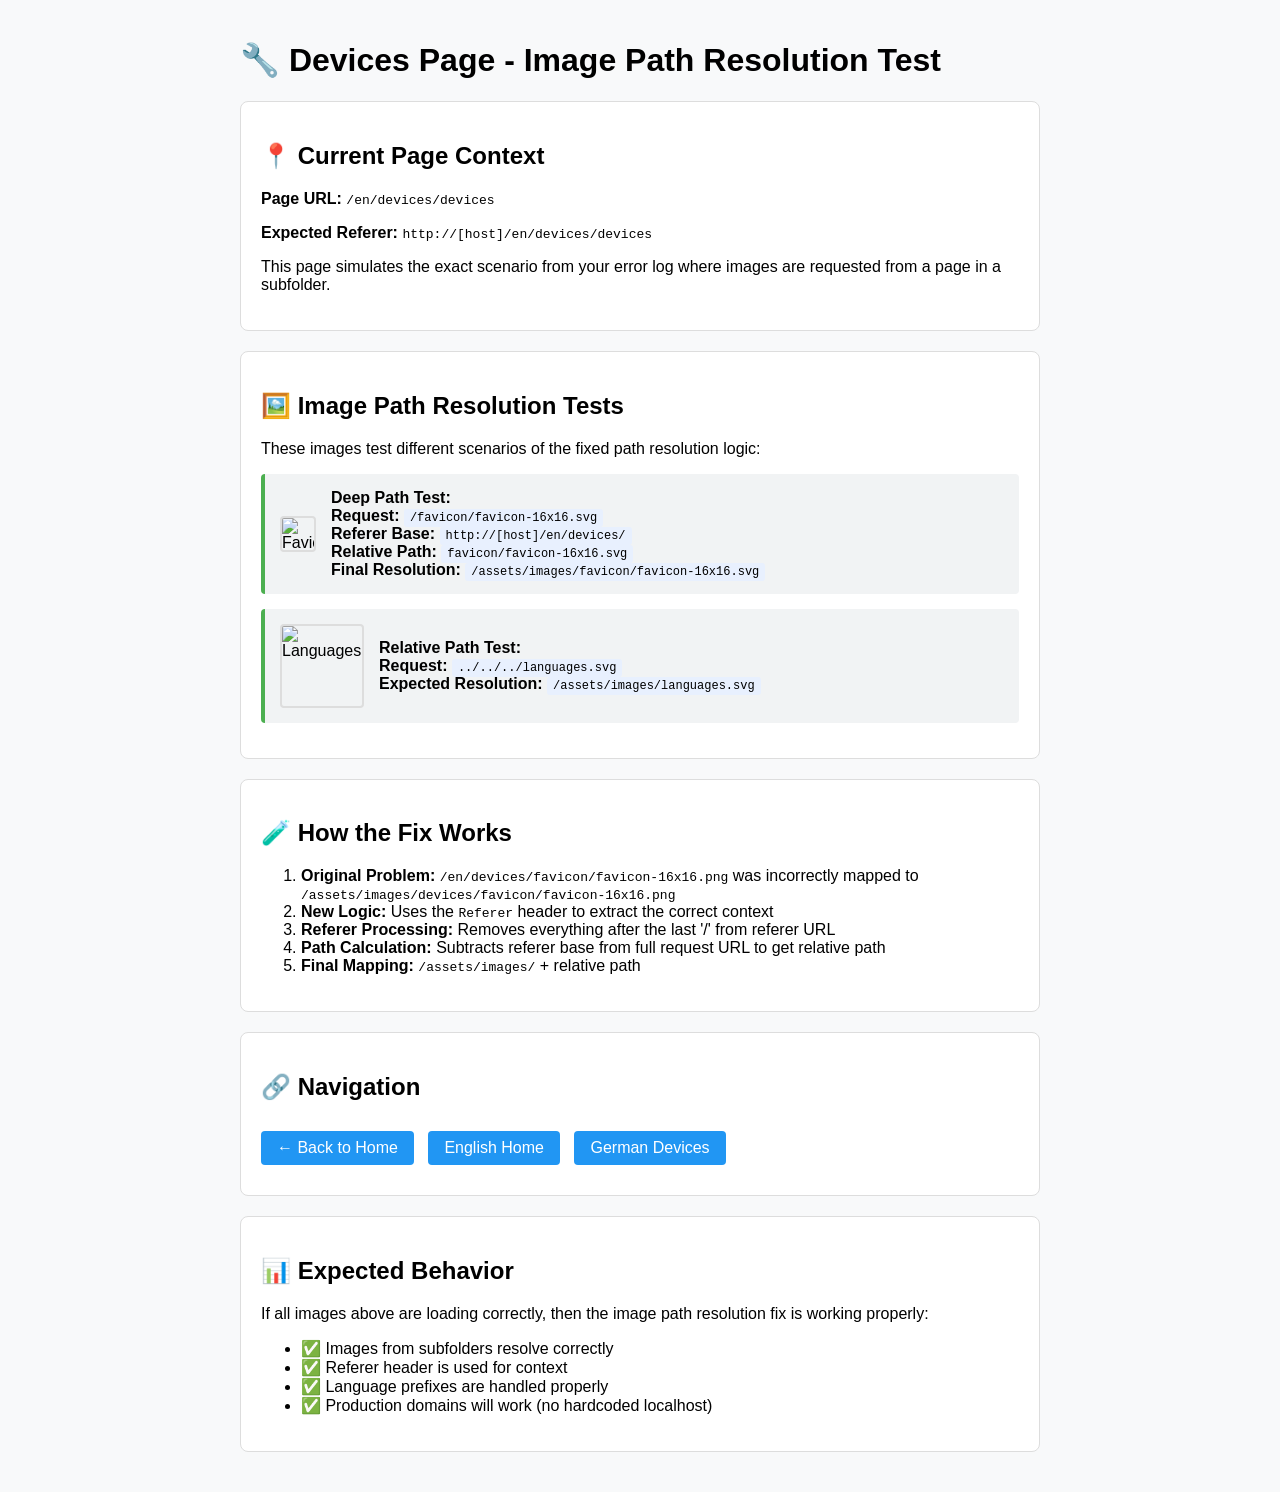
==== exemple/website/html/devices/devices.html @ 96df482f "fixe image path from absolute to relative, if the page is in a subfolder" ====
<!DOCTYPE html>
<html lang="en">
<head>
    <meta charset="UTF-8">
    <meta name="viewport" content="width=device-width, initial-scale=1.0">
    <title>Devices Page - Image Path Test</title>
    <link rel="icon" type="image/png" sizes="16x16" href="favicon/favicon-16x16.svg">
    <style>
        body {
            font-family: Arial, sans-serif;
            max-width: 800px;
            margin: 0 auto;
            padding: 20px;
            background-color: #f8f9fa;
        }
        .test-container {
            background: white;
            padding: 20px;
            border-radius: 8px;
            margin: 20px 0;
            border: 1px solid #ddd;
        }
        .image-test {
            display: flex;
            align-items: center;
            margin: 15px 0;
            padding: 15px;
            background: #f1f3f4;
            border-radius: 4px;
        }
        .image-test img {
            margin-right: 15px;
            border: 2px solid #ddd;
            border-radius: 4px;
        }
        .test-info {
            flex: 1;
        }
        .test-info code {
            background: #e8f0fe;
            padding: 2px 6px;
            border-radius: 3px;
            font-size: 12px;
        }
        .success { border-left: 4px solid #4caf50; }
        .error { border-left: 4px solid #f44336; }
        .nav-link {
            display: inline-block;
            margin: 10px 10px 10px 0;
            padding: 8px 16px;
            background: #2196f3;
            color: white;
            text-decoration: none;
            border-radius: 4px;
        }
        .nav-link:hover {
            background: #1976d2;
        }
    </style>
</head>
<body>
    <h1>🔧 Devices Page - Image Path Resolution Test</h1>
    
    <div class="test-container">
        <h2>📍 Current Page Context</h2>
        <p><strong>Page URL:</strong> <code>/en/devices/devices</code></p>
        <p><strong>Expected Referer:</strong> <code>http://[host]/en/devices/devices</code></p>
        <p>This page simulates the exact scenario from your error log where images are requested from a page in a subfolder.</p>
    </div>

    <div class="test-container">
        <h2>🖼️ Image Path Resolution Tests</h2>
        <p>These images test different scenarios of the fixed path resolution logic:</p>

        <div class="image-test success">
            <img src="favicon/favicon-16x16.svg" alt="Favicon Test" width="32" height="32">
            <div class="test-info">
                <strong>Deep Path Test:</strong><br>
                <strong>Request:</strong> <code>/favicon/favicon-16x16.svg</code><br>
                <strong>Referer Base:</strong> <code>http://[host]/en/devices/</code><br>
                <strong>Relative Path:</strong> <code>favicon/favicon-16x16.svg</code><br>
                <strong>Final Resolution:</strong> <code>/assets/images/favicon/favicon-16x16.svg</code>
            </div>
        </div>

        <div class="image-test success">
            <img src="../../../languages.svg" alt="Languages" width="80" height="80">
            <div class="test-info">
                <strong>Relative Path Test:</strong><br>
                <strong>Request:</strong> <code>../../../languages.svg</code><br>
                <strong>Expected Resolution:</strong> <code>/assets/images/languages.svg</code>
            </div>
        </div>
    </div>

    <div class="test-container">
        <h2>🧪 How the Fix Works</h2>
        <ol>
            <li><strong>Original Problem:</strong> <code>/en/devices/favicon/favicon-16x16.png</code> was incorrectly mapped to <code>/assets/images/devices/favicon/favicon-16x16.png</code></li>
            <li><strong>New Logic:</strong> Uses the <code>Referer</code> header to extract the correct context</li>
            <li><strong>Referer Processing:</strong> Removes everything after the last '/' from referer URL</li>
            <li><strong>Path Calculation:</strong> Subtracts referer base from full request URL to get relative path</li>
            <li><strong>Final Mapping:</strong> <code>/assets/images/</code> + relative path</li>
        </ol>
    </div>

    <div class="test-container">
        <h2>🔗 Navigation</h2>
        <a href="/" class="nav-link">← Back to Home</a>
        <a href="/en/" class="nav-link">English Home</a>
        <a href="/de/devices/devices" class="nav-link">German Devices</a>
    </div>

    <div class="test-container">
        <h2>📊 Expected Behavior</h2>
        <p>If all images above are loading correctly, then the image path resolution fix is working properly:</p>
        <ul>
            <li>✅ Images from subfolders resolve correctly</li>
            <li>✅ Referer header is used for context</li>
            <li>✅ Language prefixes are handled properly</li>
            <li>✅ Production domains will work (no hardcoded localhost)</li>
        </ul>
    </div>
</body>
</html>
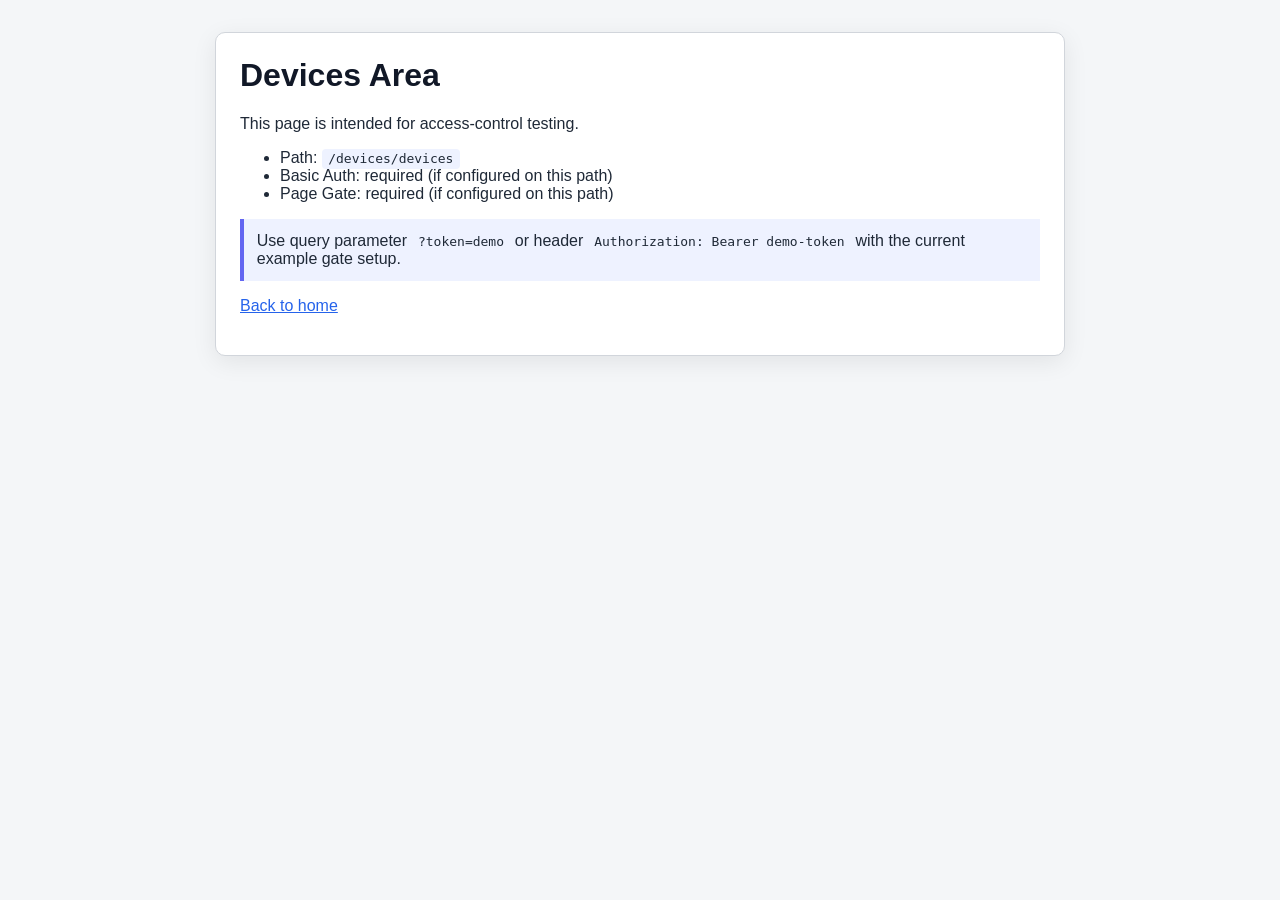
==== commit a7313fce: "Update project version to 0.11.2 and introduce Page Gates feature - Bump project version from 0.11.1" ====
--- a/exemple/website/html/devices/devices.html
+++ b/exemple/website/html/devices/devices.html
@@ -3,123 +3,58 @@
 <head>
     <meta charset="UTF-8">
     <meta name="viewport" content="width=device-width, initial-scale=1.0">
-    <title>Devices Page - Image Path Test</title>
-    <link rel="icon" type="image/png" sizes="16x16" href="favicon/favicon-16x16.svg">
+    <title>Devices - Protected Page</title>
     <style>
         body {
             font-family: Arial, sans-serif;
+            margin: 0;
+            padding: 2rem;
+            background: #f4f6f8;
+            color: #1f2937;
+        }
+        .card {
             max-width: 800px;
             margin: 0 auto;
-            padding: 20px;
-            background-color: #f8f9fa;
+            padding: 1.5rem;
+            background: #ffffff;
+            border: 1px solid #d1d5db;
+            border-radius: 10px;
+            box-shadow: 0 6px 24px rgba(0, 0, 0, 0.08);
         }
-        .test-container {
-            background: white;
-            padding: 20px;
-            border-radius: 8px;
-            margin: 20px 0;
-            border: 1px solid #ddd;
+        h1 {
+            margin-top: 0;
+            color: #111827;
         }
-        .image-test {
-            display: flex;
-            align-items: center;
-            margin: 15px 0;
-            padding: 15px;
-            background: #f1f3f4;
+        code {
+            background: #eef2ff;
+            padding: 0.15rem 0.4rem;
             border-radius: 4px;
         }
-        .image-test img {
-            margin-right: 15px;
-            border: 2px solid #ddd;
-            border-radius: 4px;
+        .hint {
+            margin-top: 1rem;
+            padding: 0.8rem;
+            border-left: 4px solid #6366f1;
+            background: #eef2ff;
         }
-        .test-info {
-            flex: 1;
-        }
-        .test-info code {
-            background: #e8f0fe;
-            padding: 2px 6px;
-            border-radius: 3px;
-            font-size: 12px;
-        }
-        .success { border-left: 4px solid #4caf50; }
-        .error { border-left: 4px solid #f44336; }
-        .nav-link {
-            display: inline-block;
-            margin: 10px 10px 10px 0;
-            padding: 8px 16px;
-            background: #2196f3;
-            color: white;
-            text-decoration: none;
-            border-radius: 4px;
-        }
-        .nav-link:hover {
-            background: #1976d2;
+        a {
+            color: #2563eb;
         }
     </style>
 </head>
 <body>
-    <h1>🔧 Devices Page - Image Path Resolution Test</h1>
-    
-    <div class="test-container">
-        <h2>📍 Current Page Context</h2>
-        <p><strong>Page URL:</strong> <code>/en/devices/devices</code></p>
-        <p><strong>Expected Referer:</strong> <code>http://[host]/en/devices/devices</code></p>
-        <p>This page simulates the exact scenario from your error log where images are requested from a page in a subfolder.</p>
-    </div>
-
-    <div class="test-container">
-        <h2>🖼️ Image Path Resolution Tests</h2>
-        <p>These images test different scenarios of the fixed path resolution logic:</p>
-
-        <div class="image-test success">
-            <img src="favicon/favicon-16x16.svg" alt="Favicon Test" width="32" height="32">
-            <div class="test-info">
-                <strong>Deep Path Test:</strong><br>
-                <strong>Request:</strong> <code>/favicon/favicon-16x16.svg</code><br>
-                <strong>Referer Base:</strong> <code>http://[host]/en/devices/</code><br>
-                <strong>Relative Path:</strong> <code>favicon/favicon-16x16.svg</code><br>
-                <strong>Final Resolution:</strong> <code>/assets/images/favicon/favicon-16x16.svg</code>
-            </div>
+    <div class="card">
+        <h1>Devices Area</h1>
+        <p>This page is intended for access-control testing.</p>
+        <ul>
+            <li>Path: <code>/devices/devices</code></li>
+            <li>Basic Auth: required (if configured on this path)</li>
+            <li>Page Gate: required (if configured on this path)</li>
+        </ul>
+        <div class="hint">
+            Use query parameter <code>?token=demo</code> or header <code>Authorization: Bearer demo-token</code>
+            with the current example gate setup.
         </div>
-
-        <div class="image-test success">
-            <img src="../../../languages.svg" alt="Languages" width="80" height="80">
-            <div class="test-info">
-                <strong>Relative Path Test:</strong><br>
-                <strong>Request:</strong> <code>../../../languages.svg</code><br>
-                <strong>Expected Resolution:</strong> <code>/assets/images/languages.svg</code>
-            </div>
-        </div>
-    </div>
-
-    <div class="test-container">
-        <h2>🧪 How the Fix Works</h2>
-        <ol>
-            <li><strong>Original Problem:</strong> <code>/en/devices/favicon/favicon-16x16.png</code> was incorrectly mapped to <code>/assets/images/devices/favicon/favicon-16x16.png</code></li>
-            <li><strong>New Logic:</strong> Uses the <code>Referer</code> header to extract the correct context</li>
-            <li><strong>Referer Processing:</strong> Removes everything after the last '/' from referer URL</li>
-            <li><strong>Path Calculation:</strong> Subtracts referer base from full request URL to get relative path</li>
-            <li><strong>Final Mapping:</strong> <code>/assets/images/</code> + relative path</li>
-        </ol>
-    </div>
-
-    <div class="test-container">
-        <h2>🔗 Navigation</h2>
-        <a href="/" class="nav-link">← Back to Home</a>
-        <a href="/en/" class="nav-link">English Home</a>
-        <a href="/de/devices/devices" class="nav-link">German Devices</a>
-    </div>
-
-    <div class="test-container">
-        <h2>📊 Expected Behavior</h2>
-        <p>If all images above are loading correctly, then the image path resolution fix is working properly:</p>
-        <ul>
-            <li>✅ Images from subfolders resolve correctly</li>
-            <li>✅ Referer header is used for context</li>
-            <li>✅ Language prefixes are handled properly</li>
-            <li>✅ Production domains will work (no hardcoded localhost)</li>
-        </ul>
+        <p><a href="/">Back to home</a></p>
     </div>
 </body>
-</html>+</html>
